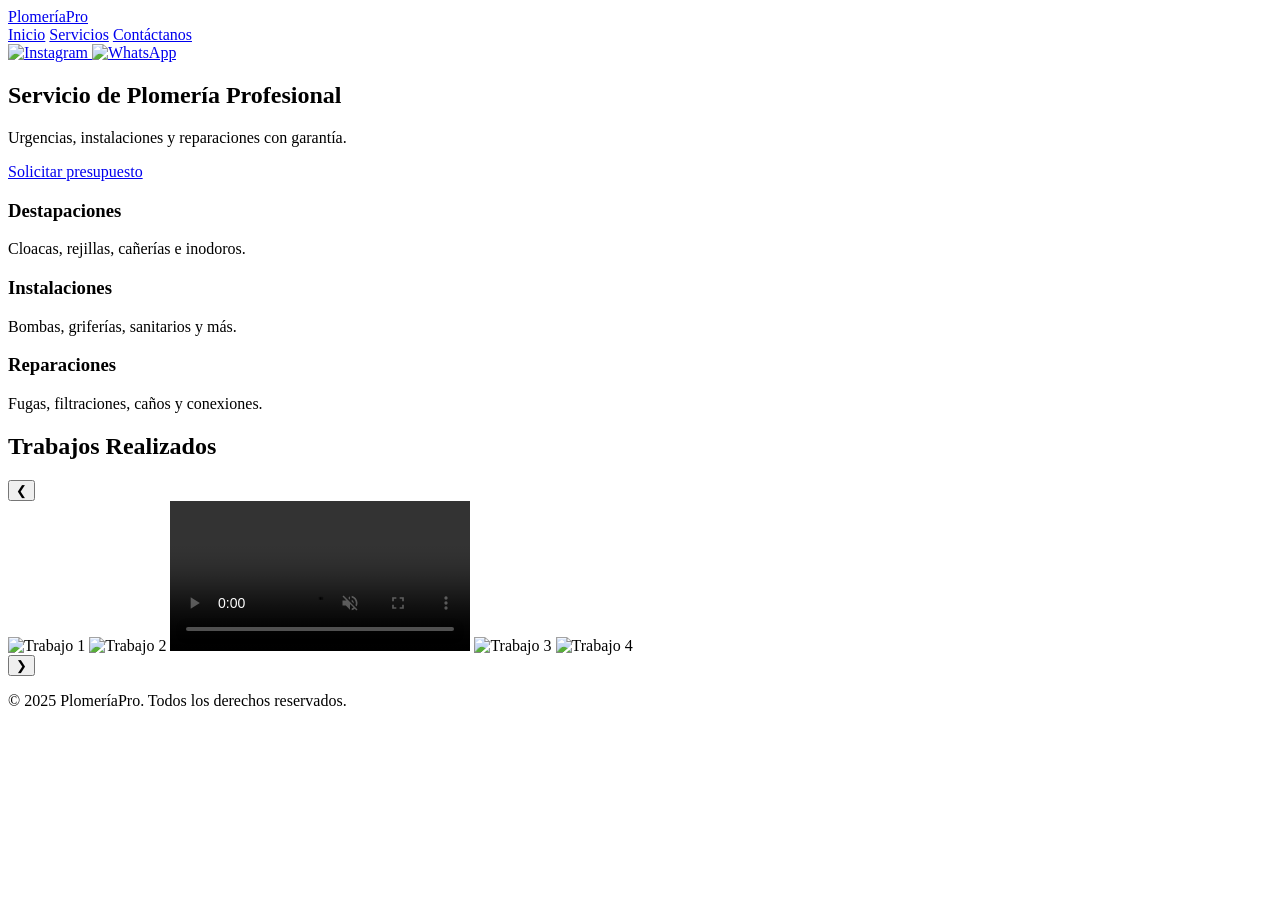
==== index.html @ 5c855147 "Update index.html" ====
<!DOCTYPE html>
<html lang="es">
<head>
  <meta charset="UTF-8" />
  <meta name="viewport" content="width=device-width, initial-scale=1" />
  <title>Plomería Profesional</title>
  <link rel="stylesheet" href="styles.css" />
</head>
<body>

  <!-- MENÚ SUPERIOR -->
  <header class="header">
    <div class="container nav-container">
      <a href="index.html" class="logo">PlomeríaPro</a>
      <nav class="nav">
        <a href="index.html" class="active">Inicio</a>
        <a href="servicios.html">Servicios</a>
        <a href="contacto.html">Contáctanos</a>
      </nav>
    </div>
  </header>

  <!-- BOTONES FLOTANTES con imágenes -->
  <a href="https://www.instagram.com/plomeria.dario/" target="_blank" class="float-left" title="Instagram">
    <img src="imagenes/instagram.png" alt="Instagram" class="icono-flotante" />
  </a>

  <a href="https://wa.me/5491128546505" target="_blank" class="float-right" title="WhatsApp">
    <img src="imagenes/whatsapp.png" alt="WhatsApp" class="icono-flotante" />
  </a>

  <!-- HERO -->
  <section class="hero">
    <div class="hero-overlay"></div>
    <div class="hero-content">
      <h1>Servicio de Plomería Profesional</h1>
      <p>Urgencias, instalaciones y reparaciones con garantía.</p>
      <a href="contacto.html" class="btn-primary">Solicitar presupuesto</a>
    </div>
  </section>

  <!-- SECCIÓN DESTACADOS -->
  <section class="features container">
    <div class="feature-card">
      <h3>Destapaciones</h3>
      <p>Cloacas, rejillas, cañerías e inodoros.</p>
    </div>
    <div class="feature-card">
      <h3>Instalaciones</h3>
      <p>Bombas, griferías, sanitarios y más.</p>
    </div>
    <div class="feature-card">
      <h3>Reparaciones</h3>
      <p>Fugas, filtraciones, caños y conexiones.</p>
    </div>
  </section>

  <!-- GALERÍA MANUAL -->
  <section class="gallery">
    <h2>Trabajos Realizados</h2>
    <div class="gallery-container">
      <button class="gallery-btn left">&#10094;</button>
      <div class="gallery-row">
        <img src="imagenes/Trabajo1.png" alt="Trabajo 1" />
        <img src="imagenes/trabajo2.jpg" alt="Trabajo 2" />
        <video src="imagenes/video1.mp4" controls muted></video>
        <img src="imagenes/trabajo3.jpg" alt="Trabajo 3" />
        <img src="imagenes/trabajo4.jpg" alt="Trabajo 4" />
      </div>
      <button class="gallery-btn right">&#10095;</button>
    </div>
  </section>

  <!-- PIE DE PÁGINA -->
  <footer class="footer">
    <p>&copy; 2025 PlomeríaPro. Todos los derechos reservados.</p>
  </footer>

  <!-- JS del Carrusel -->
  <script>
    const galleryRow = document.querySelector('.gallery-row');
    const leftBtn = document.querySelector('.gallery-btn.left');
    const rightBtn = document.querySelector('.gallery-btn.right');
    const scrollAmount = 300;

    leftBtn.addEventListener('click', () => {
      galleryRow.scrollBy({ left: -scrollAmount, behavior: 'smooth' });
    });

    rightBtn.addEventListener('click', () => {
      galleryRow.scrollBy({ left: scrollAmount, behavior: 'smooth' });
    });
  </script>

</body>
</html>
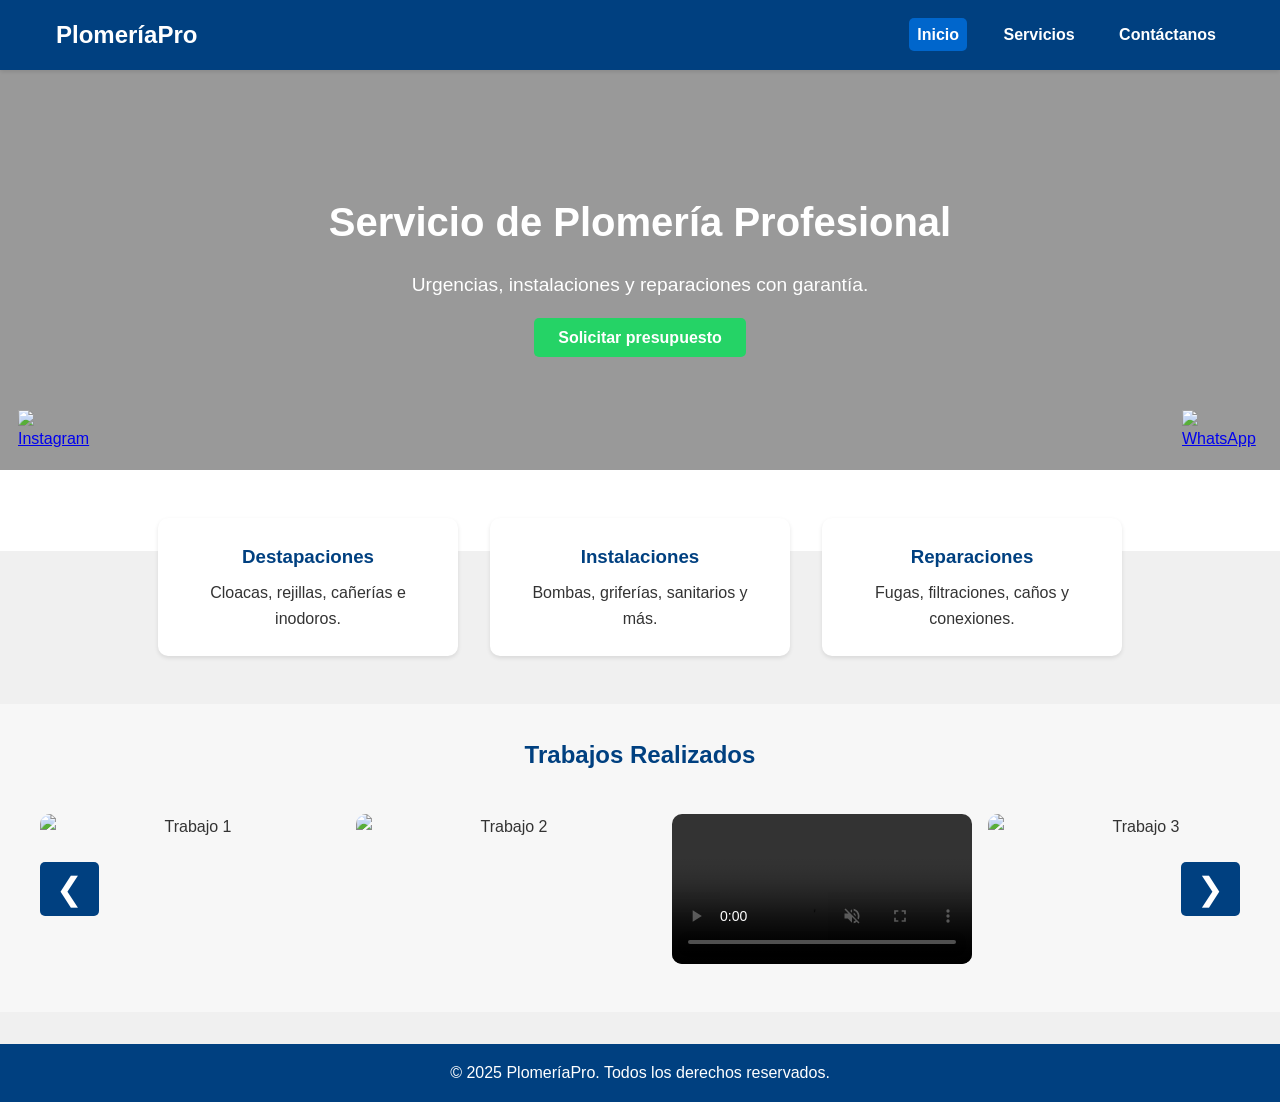
==== commit a1ebb5d6: "Update index.html" ====
--- a/index.html
+++ b/index.html
@@ -4,7 +4,7 @@
   <meta charset="UTF-8" />
   <meta name="viewport" content="width=device-width, initial-scale=1" />
   <title>Plomería Profesional</title>
-  <link rel="stylesheet" href="styles.css" />
+  <link rel="stylesheet" href="style.css" />
 </head>
 <body>
 
--- a/style.css
+++ b/style.css
@@ -0,0 +1,222 @@
+/* RESET GENERAL */
+* {
+  box-sizing: border-box;
+  margin: 0;
+  padding: 0;
+}
+
+body {
+  font-family: Arial, sans-serif;
+  background: linear-gradient(to bottom, #ffffff 50%, #f0f0f0 50%);
+  color: #333;
+  line-height: 1.6;
+}
+
+/* ENCABEZADO Y MENÚ */
+.header {
+  background-color: #004080;
+  padding: 1rem 0;
+  box-shadow: 0 2px 4px rgba(0,0,0,0.1);
+}
+
+.nav-container {
+  display: flex;
+  justify-content: space-between;
+  align-items: center;
+  max-width: 1200px;
+  margin: 0 auto;
+  padding: 0 1rem;
+}
+
+.logo {
+  color: #fff;
+  font-weight: bold;
+  font-size: 1.5rem;
+  text-decoration: none;
+}
+
+.nav a {
+  color: #fff;
+  text-decoration: none;
+  margin-left: 1.5rem;
+  font-weight: bold;
+  padding: 0.5rem;
+  border-radius: 5px;
+  transition: background-color 0.3s ease;
+}
+
+.nav a:hover,
+.nav a.active {
+  background-color: #0066cc;
+}
+
+/* HERO */
+.hero {
+  position: relative;
+  background: url('imagenes/tu-imagen-central.jpg') center/cover no-repeat;
+  height: 400px;
+  display: flex;
+  align-items: center;
+  justify-content: center;
+  text-align: center;
+  color: #fff;
+}
+
+.hero-overlay {
+  position: absolute;
+  top: 0;
+  left: 0;
+  height: 100%;
+  width: 100%;
+  background: rgba(0, 0, 0, 0.4);
+}
+
+.hero-content {
+  position: relative;
+  z-index: 1;
+}
+
+.hero h1 {
+  font-size: 2.5rem;
+  margin-bottom: 1rem;
+}
+
+.hero p {
+  font-size: 1.2rem;
+  margin-bottom: 1.5rem;
+}
+
+.btn-primary {
+  background-color: #25d366;
+  color: white;
+  padding: 0.7rem 1.5rem;
+  border: none;
+  text-decoration: none;
+  border-radius: 5px;
+  font-weight: bold;
+  transition: background 0.3s ease;
+}
+
+.btn-primary:hover {
+  background-color: #1eb858;
+}
+
+/* SECCIÓN DE SERVICIOS */
+.features {
+  display: flex;
+  gap: 2rem;
+  justify-content: center;
+  margin: 3rem auto;
+  max-width: 1200px;
+  flex-wrap: wrap;
+}
+
+.feature-card {
+  background: #fff;
+  padding: 1.5rem;
+  border-radius: 10px;
+  box-shadow: 0 2px 4px rgba(0,0,0,0.1);
+  width: 100%;
+  max-width: 300px;
+  text-align: center;
+}
+
+.feature-card h3 {
+  color: #004080;
+  margin-bottom: 0.5rem;
+}
+
+/* BOTONES FLOTANTES CON IMÁGENES */
+.float-left,
+.float-right {
+  position: fixed;
+  top: 50%;
+  transform: translateY(-50%);
+  z-index: 1000;
+  cursor: pointer;
+  padding: 8px; /* área clickeable más amplia */
+}
+
+.float-left {
+  left: 10px;
+}
+
+.float-right {
+  right: 10px;
+}
+
+.icono-flotante {
+  width: 80px;  /* tamaño aumentado */
+  height: 80px; /* tamaño aumentado */
+  display: block;
+}
+
+/* GALERÍA */
+.gallery {
+  background: #f7f7f7;
+  padding: 2rem 1rem;
+  text-align: center;
+}
+
+.gallery h2 {
+  margin-bottom: 1.5rem;
+  color: #004080;
+}
+
+.gallery-container {
+  position: relative;
+  max-width: 1200px;
+  margin: auto;
+  overflow: hidden;
+}
+
+.gallery-row {
+  display: flex;
+  gap: 1rem;
+  overflow-x: auto;
+  scroll-behavior: smooth;
+  padding: 1rem 0;
+}
+
+.gallery-row img,
+.gallery-row video {
+  width: 300px;
+  height: auto;
+  border-radius: 10px;
+  flex-shrink: 0;
+}
+
+.gallery-btn {
+  position: absolute;
+  top: 50%;
+  transform: translateY(-50%);
+  font-size: 2rem;
+  background: #004080;
+  color: white;
+  border: none;
+  padding: 0.5rem 1rem;
+  cursor: pointer;
+  z-index: 10;
+  border-radius: 5px;
+}
+
+.gallery-btn.left {
+  left: 0;
+}
+
+.gallery-btn.right {
+  right: 0;
+}
+
+.gallery-btn:hover {
+  background: #0066cc;
+}
+
+/* PIE DE PÁGINA */
+.footer {
+  background-color: #004080;
+  color: white;
+  text-align: center;
+  padding: 1rem;
+  margin-top: 2rem;
+}
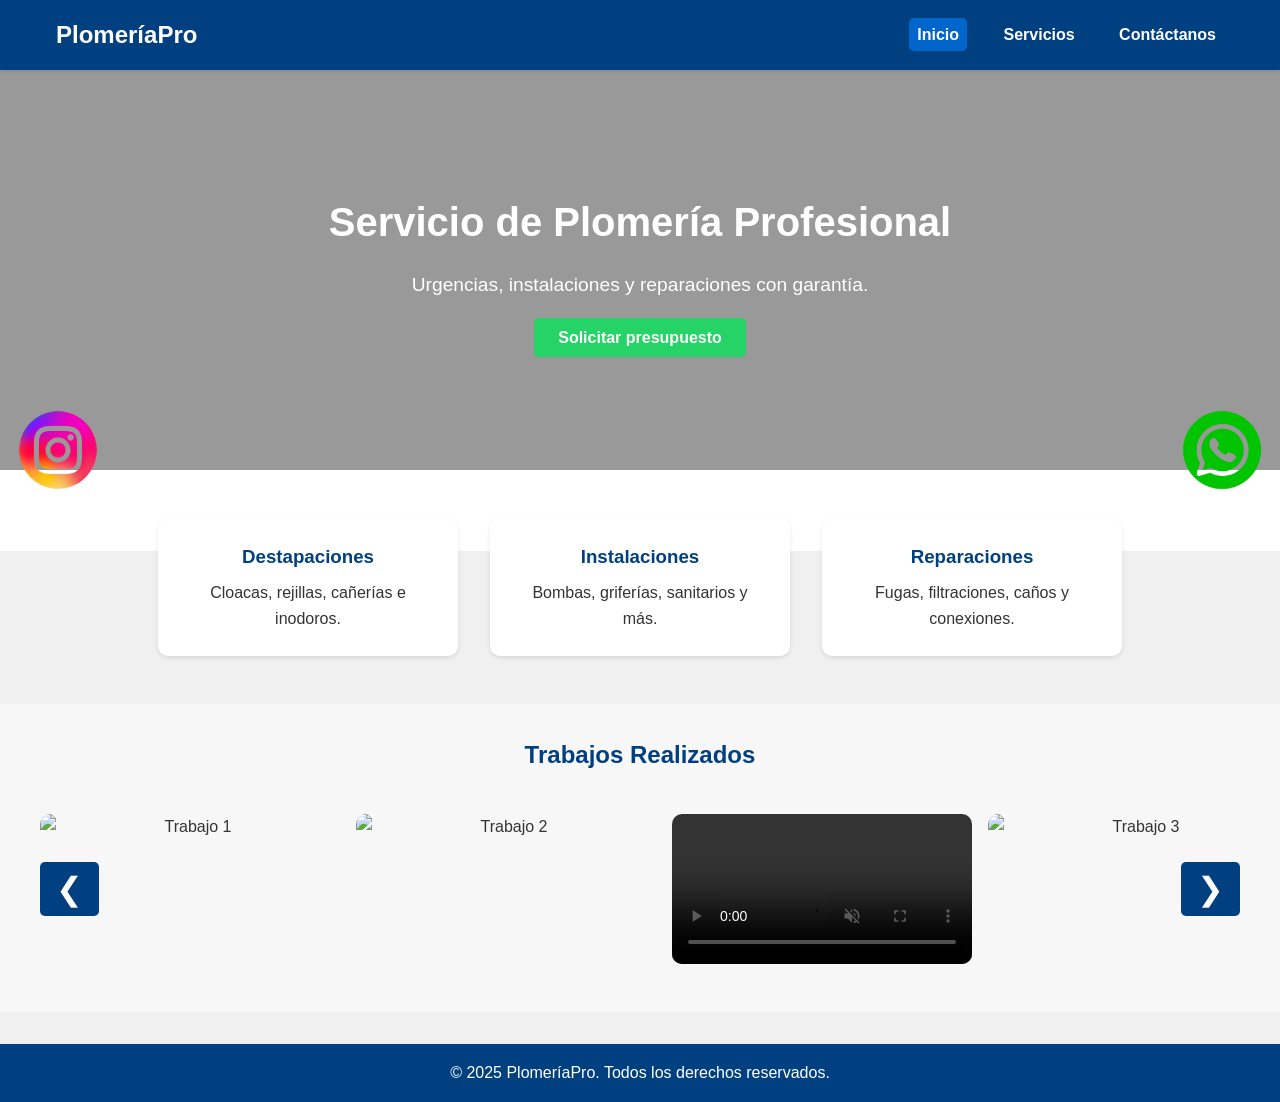
==== commit c2b5ade7: "Update index.html" ====
--- a/index.html
+++ b/index.html
@@ -22,11 +22,11 @@
 
   <!-- BOTONES FLOTANTES con imágenes -->
   <a href="https://www.instagram.com/plomeria.dario/" target="_blank" class="float-left" title="Instagram">
-    <img src="imagenes/instagram.png" alt="Instagram" class="icono-flotante" />
+    <img src="Instagram.png" alt="Instagram" class="icono-flotante" />
   </a>
 
   <a href="https://wa.me/5491128546505" target="_blank" class="float-right" title="WhatsApp">
-    <img src="imagenes/whatsapp.png" alt="WhatsApp" class="icono-flotante" />
+    <img src="Whatsapp.png" alt="WhatsApp" class="icono-flotante" />
   </a>
 
   <!-- HERO -->
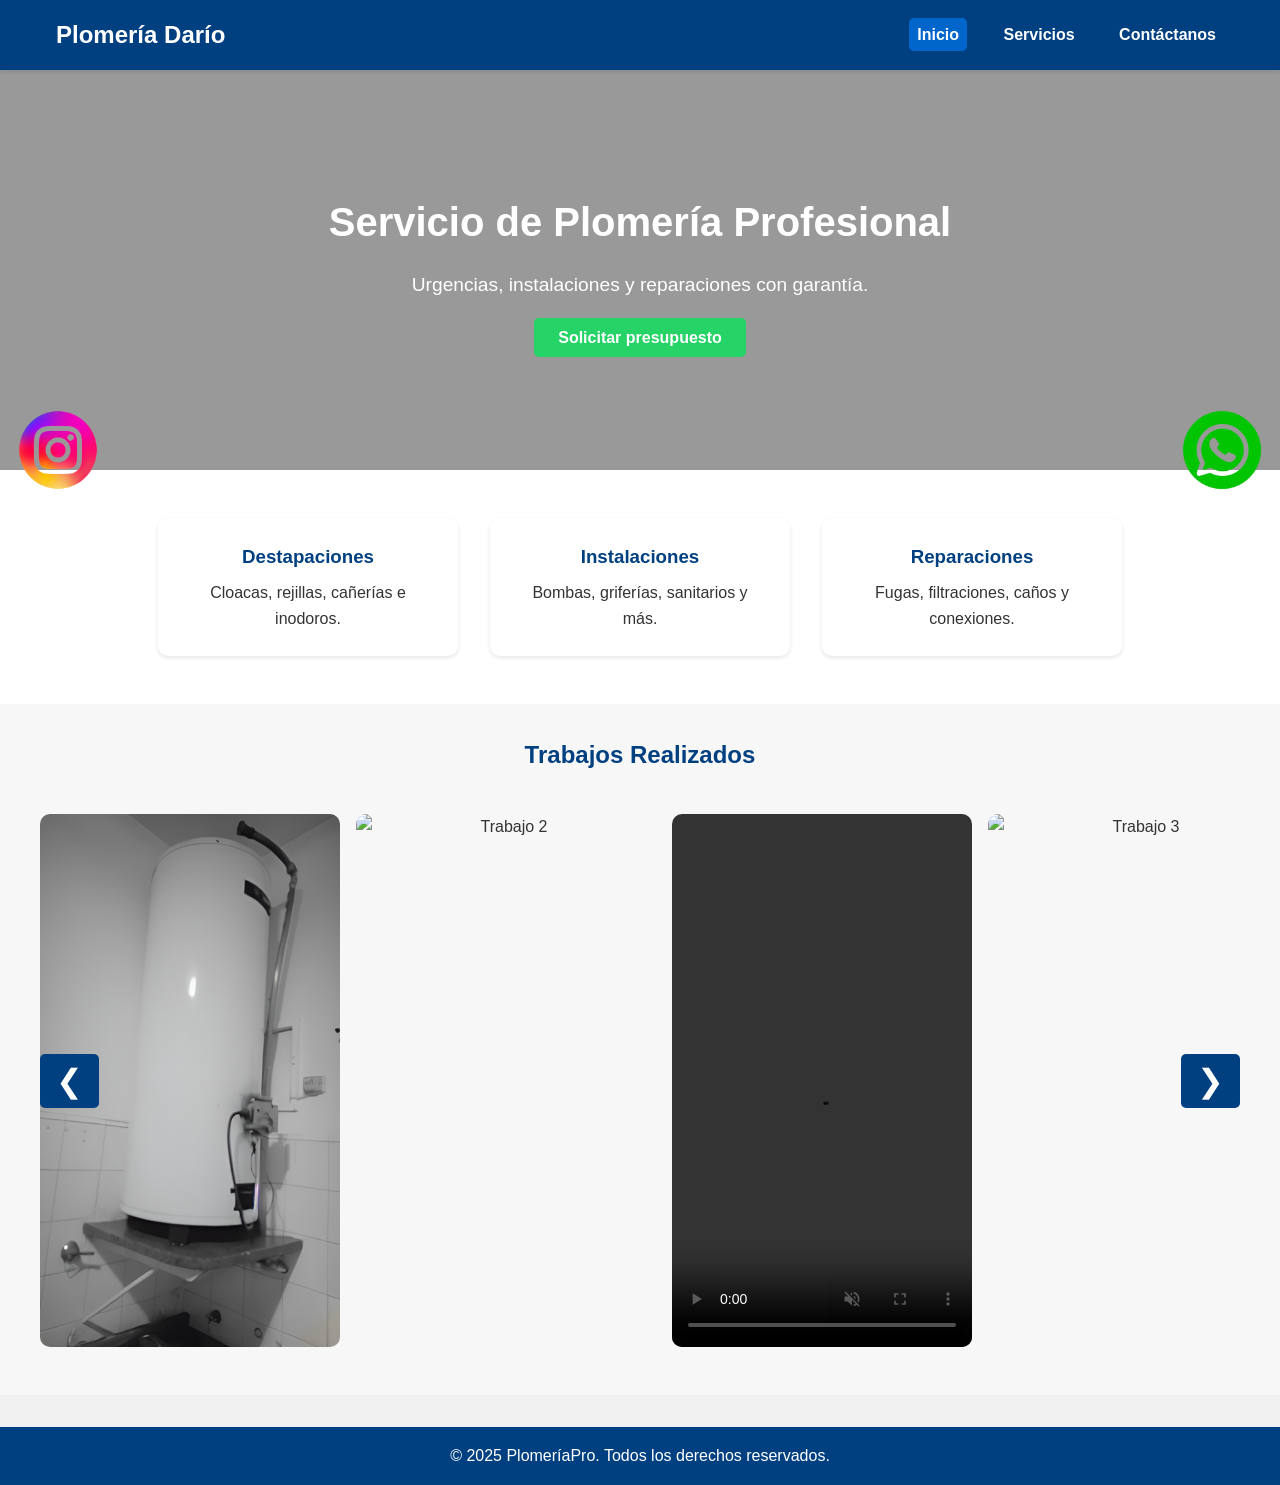
==== commit 01d1a318: "Update index.html" ====
--- a/index.html
+++ b/index.html
@@ -11,7 +11,7 @@
   <!-- MENÚ SUPERIOR -->
   <header class="header">
     <div class="container nav-container">
-      <a href="index.html" class="logo">PlomeríaPro</a>
+      <a href="index.html" class="logo">Plomería Darío</a>
       <nav class="nav">
         <a href="index.html" class="active">Inicio</a>
         <a href="servicios.html">Servicios</a>
@@ -61,11 +61,11 @@
     <div class="gallery-container">
       <button class="gallery-btn left">&#10094;</button>
       <div class="gallery-row">
-        <img src="imagenes/Trabajo1.png" alt="Trabajo 1" />
-        <img src="imagenes/trabajo2.jpg" alt="Trabajo 2" />
-        <video src="imagenes/video1.mp4" controls muted></video>
-        <img src="imagenes/trabajo3.jpg" alt="Trabajo 3" />
-        <img src="imagenes/trabajo4.jpg" alt="Trabajo 4" />
+        <img src="Trabajo1.png" alt="Trabajo 1" />
+        <img src="trabajo2.jpg" alt="Trabajo 2" />
+        <video src="video1.mp4" controls muted></video>
+        <img src="trabajo3.jpg" alt="Trabajo 3" />
+        <img src="trabajo4.jpg" alt="Trabajo 4" />
       </div>
       <button class="gallery-btn right">&#10095;</button>
     </div>
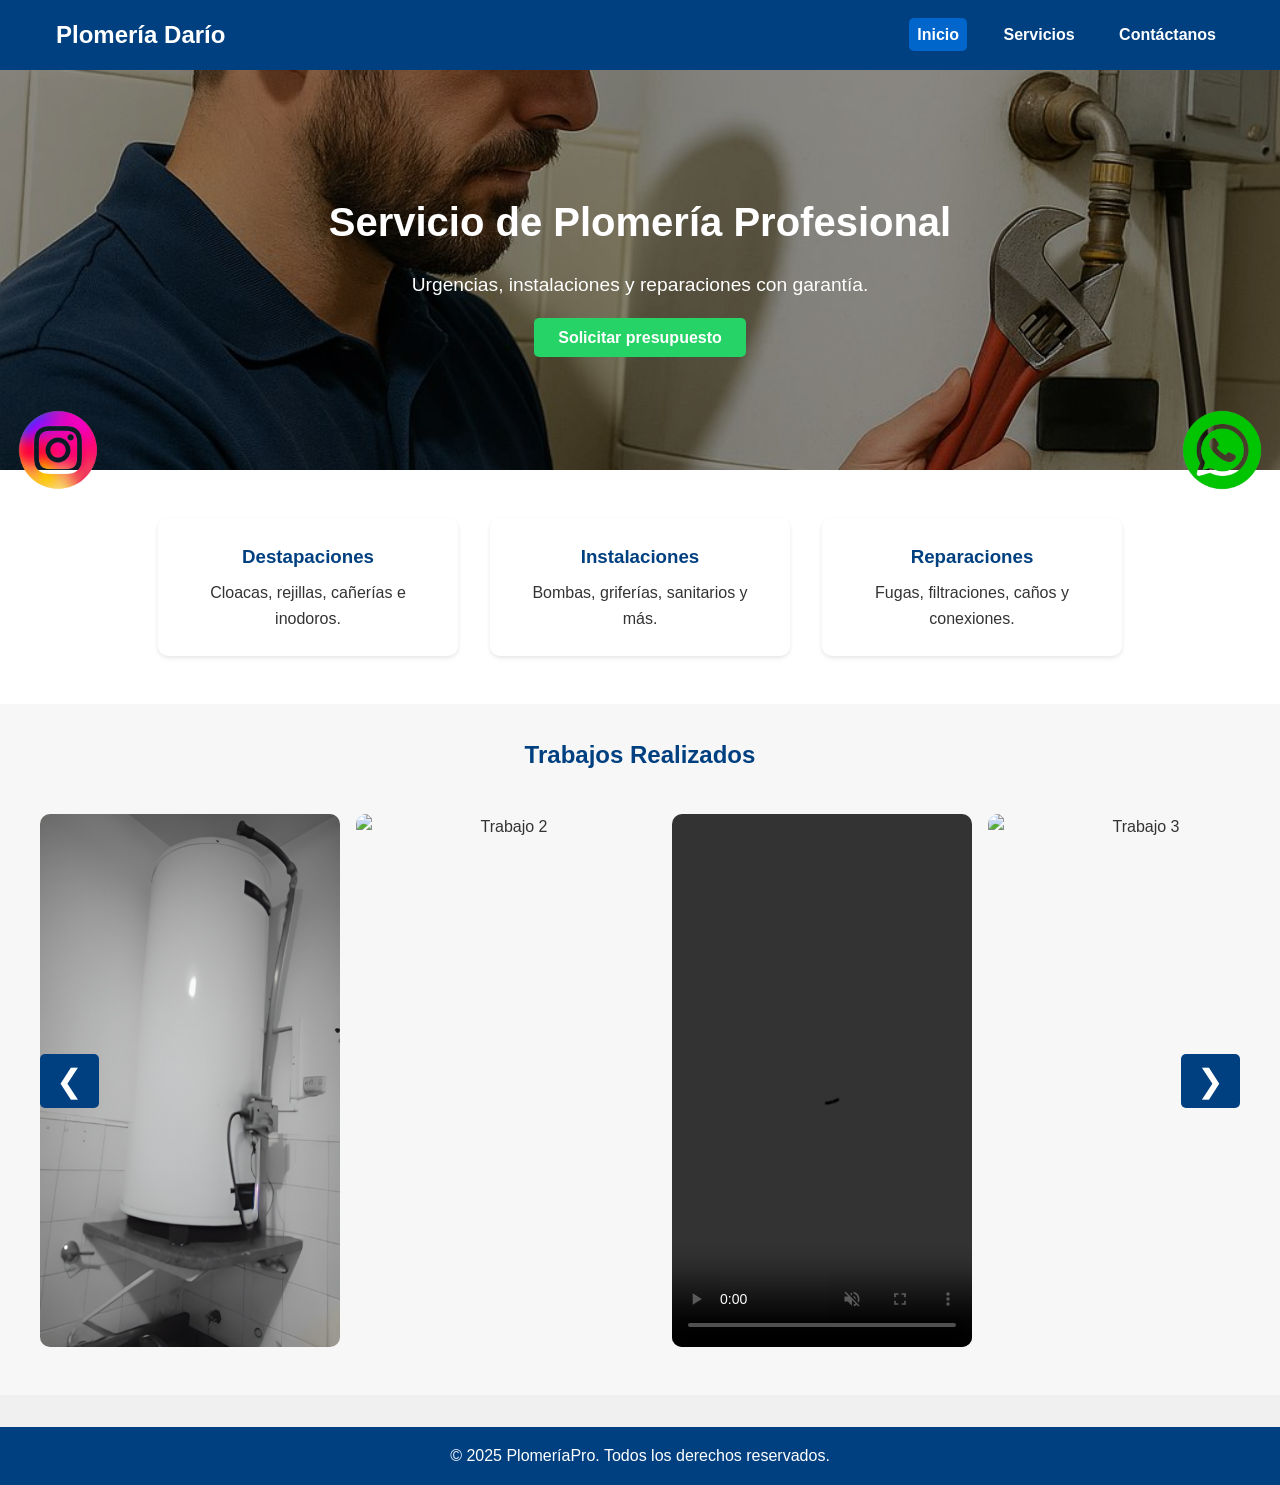
==== commit f84d4f73: "Update index.html" ====
--- a/index.html
+++ b/index.html
@@ -15,7 +15,7 @@
       <nav class="nav">
         <a href="index.html" class="active">Inicio</a>
         <a href="servicios.html">Servicios</a>
-        <a href="contacto.html">Contáctanos</a>
+        <a href="contáctenos.html">Contáctanos</a>
       </nav>
     </div>
   </header>
--- a/style.css
+++ b/style.css
@@ -53,7 +53,7 @@
 /* HERO */
 .hero {
   position: relative;
-  background: url('imagenes/tu-imagen-central.jpg') center/cover no-repeat;
+  background: url('fondo.jpg') center/cover no-repeat;
   height: 400px;
   display: flex;
   align-items: center;
@@ -219,4 +219,4 @@
   text-align: center;
   padding: 1rem;
   margin-top: 2rem;
-}+}
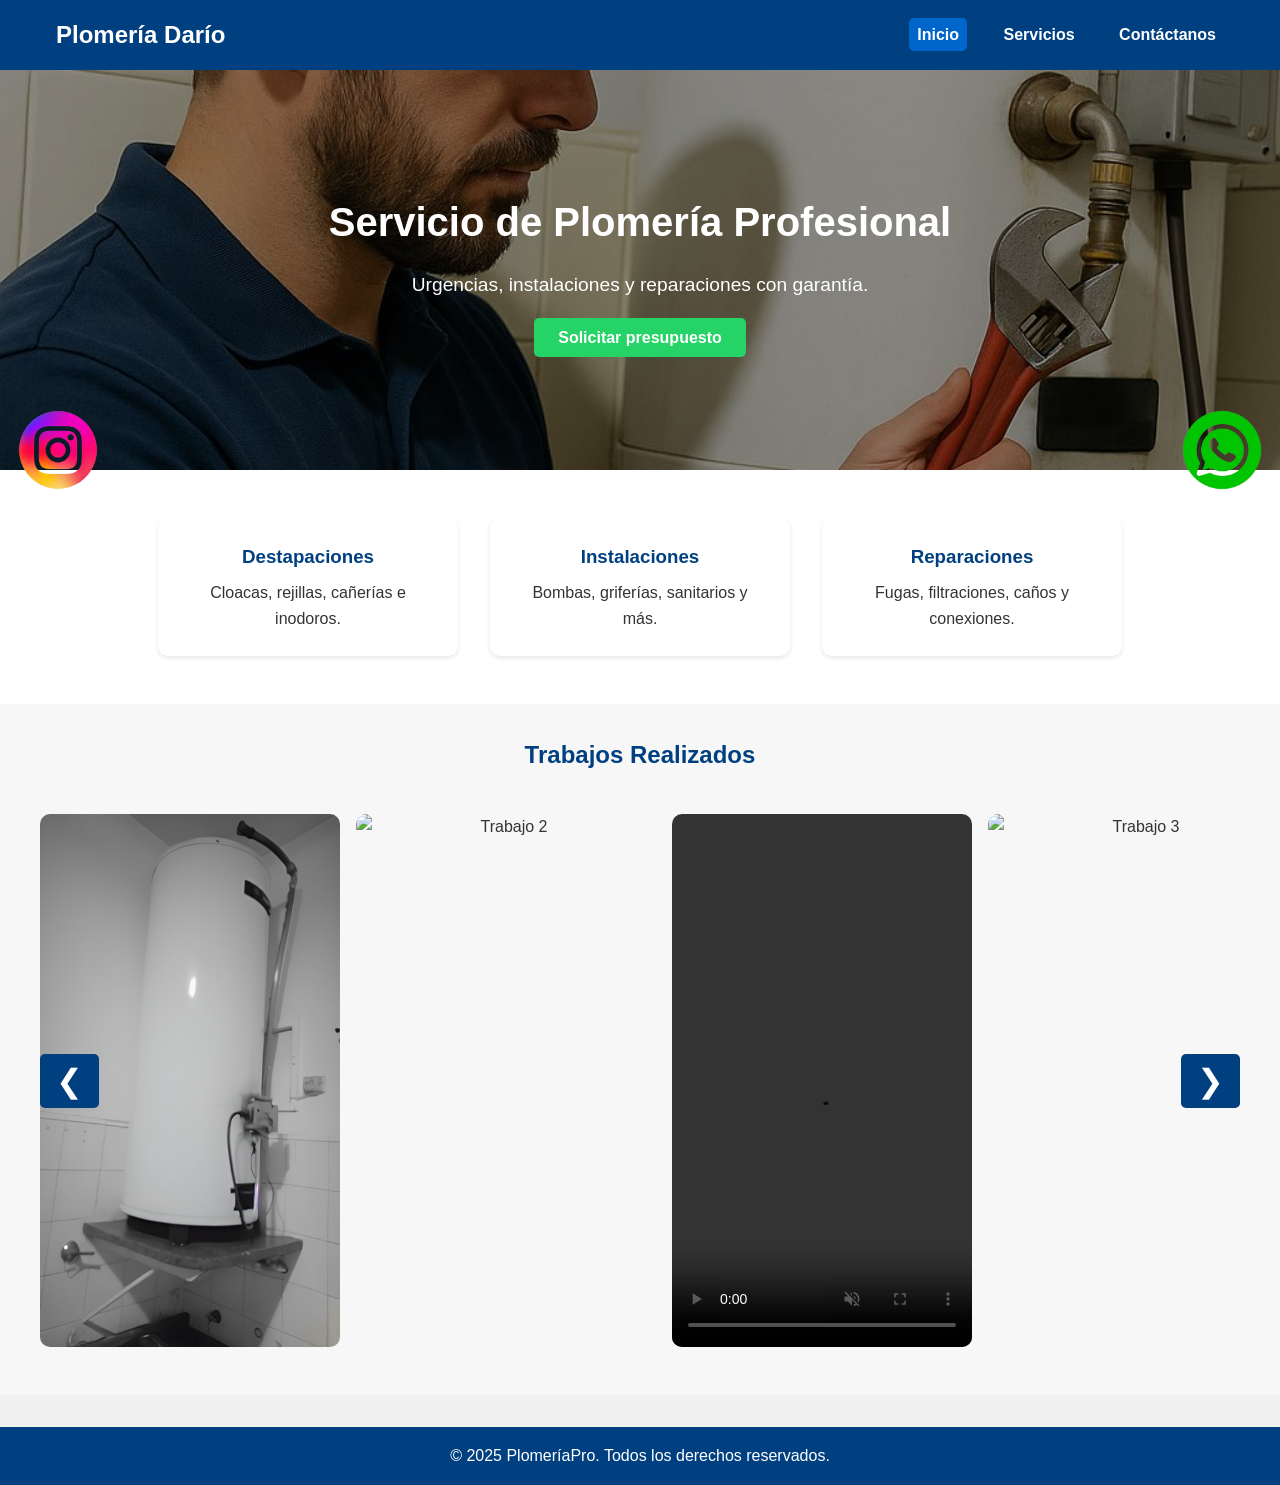
==== commit 6409296b: "Update index.html" ====
--- a/index.html
+++ b/index.html
@@ -5,6 +5,7 @@
   <meta name="viewport" content="width=device-width, initial-scale=1" />
   <title>Plomería Profesional</title>
   <link rel="stylesheet" href="style.css" />
+  <meta name="viewport" content="width=device-width, initial-scale=1">
 </head>
 <body>
 
--- a/style.css
+++ b/style.css
@@ -220,3 +220,71 @@
   padding: 1rem;
   margin-top: 2rem;
 }
+@media (max-width: 768px) {
+  .nav-container {
+    flex-direction: column;
+    align-items: flex-start;
+    gap: 0.5rem;
+  }
+
+  .nav {
+    width: 100%;
+    flex-direction: column;
+  }
+
+  .nav a {
+    margin: 0.5rem 0;
+    padding: 0.5rem 1rem;
+    width: 100%;
+  }
+
+  .hero {
+    padding: 2rem 1rem;
+    height: auto;
+  }
+
+  .hero h1 {
+    font-size: 1.8rem;
+  }
+
+  .hero p {
+    font-size: 1rem;
+  }
+
+  .btn-primary {
+    display: block;
+    width: 100%;
+    text-align: center;
+    margin-top: 1rem;
+  }
+
+  .features {
+    flex-direction: column;
+    padding: 1rem;
+  }
+
+  .feature-card {
+    width: 100%;
+    max-width: 100%;
+  }
+
+  .gallery-row img,
+  .gallery-row video {
+    width: 90%;
+    margin: 0 auto;
+  }
+
+  .icono-flotante {
+    width: 50px;
+    height: 50px;
+  }
+
+  .float-left,
+  .float-right {
+    top: auto;
+    bottom: 10px;
+  }
+
+  .float-left { left: 10px; }
+  .float-right { right: 10px; }
+}
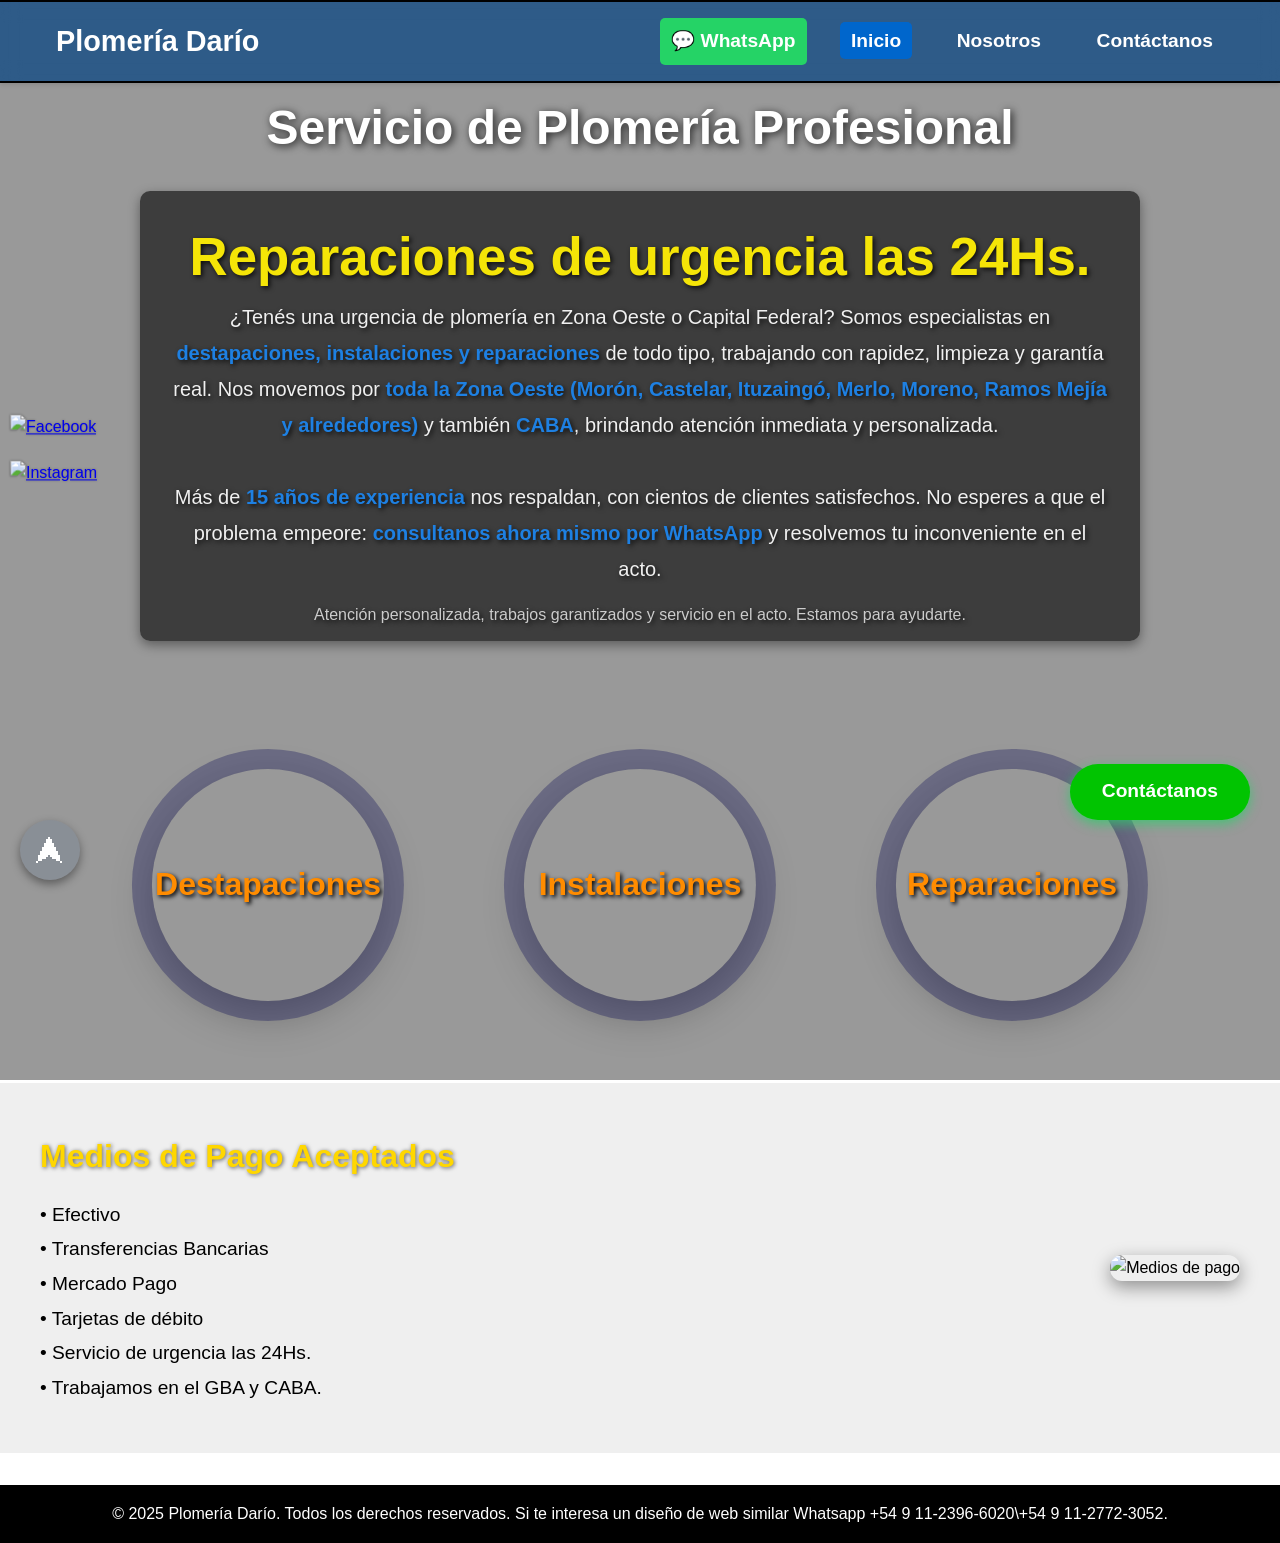
==== commit a380042d: "Add files via upload" ====
--- a/index.html
+++ b/index.html
@@ -5,93 +5,219 @@
   <meta name="viewport" content="width=device-width, initial-scale=1" />
   <title>Plomería Profesional</title>
   <link rel="stylesheet" href="style.css" />
-  <meta name="viewport" content="width=device-width, initial-scale=1">
 </head>
+
 <body>
 
   <!-- MENÚ SUPERIOR -->
   <header class="header">
-    <div class="container nav-container">
+    <div class="nav-container">
       <a href="index.html" class="logo">Plomería Darío</a>
       <nav class="nav">
+        <a id="boton-llamar" href="#" class="btn-llamar-nav">📞 Contacto</a>
         <a href="index.html" class="active">Inicio</a>
-        <a href="servicios.html">Servicios</a>
+        <a href="servicios.html">Nosotros</a>
         <a href="contáctenos.html">Contáctanos</a>
       </nav>
     </div>
   </header>
 
-  <!-- BOTONES FLOTANTES con imágenes -->
-  <a href="https://www.instagram.com/plomeria.dario/" target="_blank" class="float-left" title="Instagram">
-    <img src="Instagram.png" alt="Instagram" class="icono-flotante" />
+  <!-- SECCIÓN HERO CON FONDO Y TEXTO -->
+ <section class="hero">
+  <div class="hero-overlay"></div>
+
+  <div class="hero-content">
+    <h1>Servicio de Plomería Profesional</h1>
+
+    <div class="hero-info-box">
+  <h2 class="info-titulo">Reparaciones de urgencia las 24Hs.</h2>
+  <p class="info-texto-principal">
+  ¿Tenés una urgencia de plomería en Zona Oeste o Capital Federal? Somos especialistas en <strong>destapaciones, instalaciones y reparaciones</strong> de todo tipo, trabajando con rapidez, limpieza y garantía real. Nos movemos por <strong>toda la Zona Oeste (Morón, Castelar, Ituzaingó, Merlo, Moreno, Ramos Mejía y alrededores)</strong> y también <strong>CABA</strong>, brindando atención inmediata y personalizada.<br><br>
+  Más de <strong>15 años de experiencia</strong> nos respaldan, con cientos de clientes satisfechos. No esperes a que el problema empeore: <strong>consultanos ahora mismo por WhatsApp</strong> y resolvemos tu inconveniente en el acto.
+</p>
+  <p class="info-texto-secundario">Atención personalizada, trabajos garantizados y servicio en el acto. Estamos para ayudarte.</p>
+
+  <!-- CÍRCULOS DE SERVICIOS -->
+  <section class="features-circulares">
+    <div class="servicio-circular" style="background-image: url('imagenes/destapaciones.png');" data-target="destapaciones">
+      <div class="overlay-text-circular">Destapaciones</div>
+    </div>
+    <div class="servicio-circular" style="background-image: url('imagenes/instalaciones.png');" data-target="instalaciones">
+      <div class="overlay-text-circular">Instalaciones</div>
+    </div>
+    <div class="servicio-circular" style="background-image: url('imagenes/reparaciones.png');" data-target="reparaciones">
+      <div class="overlay-text-circular">Reparaciones</div>
+
+</div>
+  </div>
+</section>
+  
+
+  <div style="height: 1000px;"></div>
+
+  <section class="tarjeta-medios-wrapper">
+  <div class="tarjeta-medios-contenedor">
+    <div class="medios-texto">
+      <h3>Medios de Pago Aceptados</h3>
+      <ul>
+        <li>• Efectivo</li>
+        <li>• Transferencias Bancarias</li>
+        <li>• Mercado Pago</li>
+        <li>• Tarjetas de débito</li>
+        <li>• Servicio de urgencia las 24Hs.</li>
+        <li>• Trabajamos en el GBA y CABA.</li>
+      </ul>
+    </div>
+    <div class="medios-imagen">
+      <img src="imagenes/medios-pago.png" alt="Medios de pago" />
+    </div>
+  </div>
+</section>
+
+  <!-- SECCIONES EXPANDIBLES -->
+  <section id="destapaciones" class="expandable-content hidden">
+    <div class="descripcion-arriba">
+      <h3>Destapaciones</h3>
+      <p>Ofrecemos destapaciones rápidas y efectivas para cloacas, rejillas, cañerías e inodoros. Con herramientas modernas y sin romper.</p>
+    </div>
+    <div class="gallery-grid">
+      <img src="imagenes/" alt="Destapación 1" />
+      <img src="imagenes/destapacion2.jpg" alt="Destapación 2" />
+      <img src="imagenes/destapacion3.jpg" alt="Destapación 3" />
+      <img src="imagenes/destapacion4.jpg" alt="Destapación 4" />
+      <img src="imagenes/destapacion5.jpg" alt="Destapación 5" />
+      <img src="imagenes/destapacion6.jpg" alt="Destapación 6" />
+    </div>
+    <div class="descripcion-abajo">
+      <h4>¿Querés un servicio rápido y seguro?</h4>
+      <p>Contactanos y solucioná tu problema de plomería ahora mismo con Plomería Darío.</p>
+      <a href="https://wa.me/5491128546505" target="_blank" class="btn-llamar">Contactanos</a>
+    </div>
+  </section>
+
+  <section id="instalaciones" class="expandable-content hidden">
+    <div class="descripcion-arriba">
+      <h3>Instalaciones</h3>
+      <p>Realizamos instalaciones de sanitarios, bombas, griferías, termotanques y todo tipo de cañerías.</p>
+    </div>
+    <div class="gallery-grid">
+      <img src="imagenes/instalacion1.jpg" alt="Instalación 1" />
+      <img src="imagenes/instalacion2.jpg" alt="Instalación 2" />
+      <img src="imagenes/instalacion3.jpg" alt="Instalación 3" />
+      <img src="imagenes/instalacion4.jpg" alt="Instalación 4" />
+      <img src="imagenes/instalacion5.jpg" alt="Instalación 5" />
+      <img src="imagenes/instalacion6.jpg" alt="Instalación 6" />
+    </div>
+    <div class="descripcion-abajo">
+      <h4>¿Querés una instalación garantizada?</h4>
+      <p>Contactanos y te asesoramos para que tu instalación quede perfecta.</p>
+      <a href="https://wa.me/5491128546505" target="_blank" class="btn-llamar">Contactanos</a>
+    </div>
+  </section>
+
+  <section id="reparaciones" class="expandable-content hidden">
+    <div class="descripcion-arriba">
+      <h3>Reparaciones</h3>
+      <p>Solucionamos filtraciones, fugas de agua y roturas en tuberías, conexiones y sistemas de plomería.</p>
+    </div>
+    <div class="gallery-grid">
+      <img src="imagenes/Reparacion1.jpeg" alt="Reparación 1" />
+      <img src="imagenes/Reparacion 2.jpeg" alt="Reparación 2" />
+      <img src="imagenes/Reparacion 3.jpeg" alt="Reparación 3" />
+      <img src="imagenes/reparacion 4.png" alt="Reparación 4" />
+      <img src="imagenes/reparacion 5.jpg" alt="Reparación 5" />
+      <img src="imagenes/reparacion6.jpg" alt="Reparación 6" />
+    </div>
+    <div class="descripcion-abajo">
+      <h4>¿Necesitás una reparación confiable?</h4>
+      <p>Contactanos y arreglamos tu problema de manera rápida y segura.</p>
+      <a href="https://wa.me/5491128546505" target="_blank" class="btn-llamar">Contactanos</a>
+    </div>
+  </section>
+
+  <!-- BOTONES FLOTANTES FACEBOOK E INSTAGRAM -->
+  <div class="float-left-group">
+    <a href="https://www.facebook.com/plomeria.dario" target="_blank" title="Facebook">
+      <img src="imagenes/facebook.png" alt="Facebook" class="icono-flotante" />
+    </a>
+    <a href="https://www.instagram.com/plomeria.dario/" target="_blank" title="Instagram">
+      <img src="imagenes/instagram.png" alt="Instagram" class="icono-flotante" />
+    </a>
+  </div>
+
+  <!-- BOTÓN WHATSAPP -->
+  <a href="https://wa.me/5491128546505" target="_blank" class="float-right-wpp" title="WhatsApp Contacto">
+    <img src="imagenes/whatsapp.png" alt="WhatsApp" class="wpp-logo" />
+    Contáctanos
   </a>
-
-  <a href="https://wa.me/5491128546505" target="_blank" class="float-right" title="WhatsApp">
-    <img src="Whatsapp.png" alt="WhatsApp" class="icono-flotante" />
-  </a>
-
-  <!-- HERO -->
-  <section class="hero">
-    <div class="hero-overlay"></div>
-    <div class="hero-content">
-      <h1>Servicio de Plomería Profesional</h1>
-      <p>Urgencias, instalaciones y reparaciones con garantía.</p>
-      <a href="contacto.html" class="btn-primary">Solicitar presupuesto</a>
-    </div>
-  </section>
-
-  <!-- SECCIÓN DESTACADOS -->
-  <section class="features container">
-    <div class="feature-card">
-      <h3>Destapaciones</h3>
-      <p>Cloacas, rejillas, cañerías e inodoros.</p>
-    </div>
-    <div class="feature-card">
-      <h3>Instalaciones</h3>
-      <p>Bombas, griferías, sanitarios y más.</p>
-    </div>
-    <div class="feature-card">
-      <h3>Reparaciones</h3>
-      <p>Fugas, filtraciones, caños y conexiones.</p>
-    </div>
-  </section>
-
-  <!-- GALERÍA MANUAL -->
-  <section class="gallery">
-    <h2>Trabajos Realizados</h2>
-    <div class="gallery-container">
-      <button class="gallery-btn left">&#10094;</button>
-      <div class="gallery-row">
-        <img src="Trabajo1.png" alt="Trabajo 1" />
-        <img src="trabajo2.jpg" alt="Trabajo 2" />
-        <video src="video1.mp4" controls muted></video>
-        <img src="trabajo3.jpg" alt="Trabajo 3" />
-        <img src="trabajo4.jpg" alt="Trabajo 4" />
-      </div>
-      <button class="gallery-btn right">&#10095;</button>
-    </div>
-  </section>
 
   <!-- PIE DE PÁGINA -->
   <footer class="footer">
-    <p>&copy; 2025 PlomeríaPro. Todos los derechos reservados.</p>
+    <p>&copy; 2025 Plomería Darío. Todos los derechos reservados. Si te interesa un diseño de web similar Whatsapp +54 9 11-2396-6020\+54 9 11-2772-3052.</p>
   </footer>
 
-  <!-- JS del Carrusel -->
+  <!-- SCRIPT -->
   <script>
-    const galleryRow = document.querySelector('.gallery-row');
-    const leftBtn = document.querySelector('.gallery-btn.left');
-    const rightBtn = document.querySelector('.gallery-btn.right');
-    const scrollAmount = 300;
-
-    leftBtn.addEventListener('click', () => {
-      galleryRow.scrollBy({ left: -scrollAmount, behavior: 'smooth' });
-    });
-
-    rightBtn.addEventListener('click', () => {
-      galleryRow.scrollBy({ left: scrollAmount, behavior: 'smooth' });
+    // Scroll suave y toggle secciones
+    document.querySelectorAll('.servicio-circular').forEach(circulo => {
+      circulo.addEventListener('click', () => {
+        const targetId = circulo.dataset.target;
+        document.querySelectorAll('.expandable-content').forEach(sec => {
+          sec.classList.add('hidden');
+        });
+        const targetSection = document.getElementById(targetId);
+        targetSection.classList.remove('hidden');
+        // Scroll suave al contenido expandido
+        window.scrollTo({
+          top: targetSection.offsetTop - 80,
+          behavior: 'smooth'
+        });
+      });
     });
   </script>
 
+  <a href="#" class="scroll-to-top" title="Volver arriba">⮝</a>
+
+  <script>
+  // Al hacer click en la flecha ⮝
+  document.querySelector('.scroll-to-top').addEventListener('click', function(e) {
+    e.preventDefault();
+
+    // Oculta todas las secciones desplegables
+    document.querySelectorAll('.expandable-content').forEach(sec => {
+      sec.classList.add('hidden');
+    });
+
+    // Hace scroll suave al tope
+    window.scrollTo({
+      top: 0,
+      behavior: 'smooth'
+    });
+  });
+
+</script>
+
+<script>
+  document.addEventListener("DOMContentLoaded", function() {
+    const boton = document.getElementById('boton-llamar');
+    const numero = '5491128546505'; // Cambia por tu número real sin espacios ni signos
+
+    // Detecta si es dispositivo móvil (Android, iPhone, iPad, iPod, etc)
+    const esDispositivoMovil = /Android|webOS|iPhone|iPad|iPod|BlackBerry|IEMobile|Opera Mini/i.test(navigator.userAgent);
+
+    if (esDispositivoMovil) {
+      // En móvil abrir llamada
+      boton.href = 'tel:+' + numero;
+      boton.textContent = '📞 Llamar';
+    } else {
+      // En otros dispositivos abrir WhatsApp Web
+      boton.href = 'https://wa.me/' + numero;
+      boton.target = '_blank';
+      boton.rel = 'noopener noreferrer';
+      boton.textContent = '💬 WhatsApp';
+    }
+  });
+</script>
+
 </body>
-</html>
+</html>
--- a/style.css
+++ b/style.css
@@ -5,18 +5,30 @@
   padding: 0;
 }
 
+html, body {
+  height: 100%;
+}
+
 body {
-  font-family: Arial, sans-serif;
-  background: linear-gradient(to bottom, #ffffff 50%, #f0f0f0 50%);
-  color: #333;
+  font-family: 'Poppins', 'Segoe UI', Arial, sans-serif;
+  background: linear-gradient(to bottom, rgb(19, 8, 83));
+  color: rgb(19, 8, 83);
   line-height: 1.6;
+  position: relative;
 }
 
 /* ENCABEZADO Y MENÚ */
 .header {
-  background-color: #004080;
+  background-color: rgba(0, 64, 128, 0.7);
   padding: 1rem 0;
   box-shadow: 0 2px 4px rgba(0,0,0,0.1);
+  position: sticky;
+  top: 0;
+  z-index: 9999;
+  backdrop-filter: saturate(180%) blur(10px);
+
+  border-bottom: 2px solid black;
+  border-top: 2px solid black;
 }
 
 .nav-container {
@@ -31,18 +43,21 @@
 .logo {
   color: #fff;
   font-weight: bold;
-  font-size: 1.5rem;
+  font-size: 1.8rem;
   text-decoration: none;
+  font-family: 'Segoe UI', Tahoma, Geneva, Verdana, sans-serif;
 }
 
 .nav a {
   color: #fff;
   text-decoration: none;
-  margin-left: 1.5rem;
+  margin-left: 1.8rem;
   font-weight: bold;
-  padding: 0.5rem;
+  padding: 0.5rem 0.7rem;
   border-radius: 5px;
   transition: background-color 0.3s ease;
+  font-size: 1.2rem;
+  font-family: 'Segoe UI', Tahoma, Geneva, Verdana, sans-serif;
 }
 
 .nav a:hover,
@@ -50,117 +65,284 @@
   background-color: #0066cc;
 }
 
-/* HERO */
+/* SECCIÓN HERO */
 .hero {
-  position: relative;
-  background: url('fondo.jpg') center/cover no-repeat;
-  height: 400px;
-  display: flex;
-  align-items: center;
-  justify-content: center;
-  text-align: center;
-  color: #fff;
-}
-
-.hero-overlay {
   position: absolute;
   top: 0;
   left: 0;
-  height: 100%;
   width: 100%;
+  height: 1080px;
+  background: url('imagenes/fondo.jpg') center top/cover no-repeat;
+  display: flex;
+  align-items: flex-start;
+  justify-content: center;
+  text-align: center;
+  color: #fff;
+  z-index: 1;
+  padding-top: 90px;
+}
+
+.hero-overlay {
+  position: absolute;
+  top: 0; left: 0;
+  width: 100%; height: 100%;
   background: rgba(0, 0, 0, 0.4);
+  z-index: 1;
 }
 
 .hero-content {
   position: relative;
+  z-index: 2;
+}
+
+.hero-content h1 {
+  font-size: 3rem;
+  font-weight: 1920;
+  font-family: 'Segoe UI', Tahoma, Geneva, Verdana, sans-serif;
+  text-shadow: 2px 2px 8px rgba(0,0,0,0.8);
+}
+
+.hero-info-box {
+  background-color: rgba(0, 0, 0, 0.6); /* negro con transparencia */
+  color: rgb(245, 229, 7);
+  padding: 1.5rem 2rem;
+  margin-top: 1.5rem;
+  border-radius: 10px;
+  max-width: 1000px;
+  text-align: center;
+  font-size: 2.2rem;
+  line-height: 1.6;
+  box-shadow: 0 4px 12px rgba(0,0,0,0.4);
+  height: 450px;
+  text-shadow: 2px 2px 5px rgba(0, 0, 0, 0.8);
+}
+
+.hero-info-box .info-texto-principal {
+  font-size: 1.25rem;
+  line-height: 1.8;
+  margin-bottom: 1rem;
+  color: #f0f0f0;
+}
+
+.hero-info-box .info-texto-principal strong {
+  color: rgb(30, 128, 226);
+}
+
+.hero-info-box .info-texto-secundario {
+  font-size: 1rem;
+  color: #ccc;
+  line-height: 1.5;
+}
+
+/* BOTONES FLOTANTES FACEBOOK E INSTAGRAM */
+.float-left-group {
+  position: fixed;
+  top: 50%;
+  left: 10px;
+  transform: translateY(-50%);
+  display: flex;
+  flex-direction: column;
+  gap: 20px;
+  z-index: 1000;
+}
+
+.icono-flotante {
+  width: 60px;
+  height: 60px;
+  cursor: pointer;
+  filter: drop-shadow(0 0 1px rgba(0,0,0,0.3));
+  transition: filter 0.3s ease;
+}
+
+.icono-flotante:hover {
+  filter: drop-shadow(0 0 6px rgba(0,0,0,0.7));
+}
+
+/* BOTÓN WHATSAPP RECTANGULAR */
+.float-right-wpp {
+  position: fixed;
+  bottom: 80px;
+  right: 30px;
+  background-color: #01c401;
+  color: white;
+  font-weight: bold;
+  font-size: 1.2rem;
+  padding: 0.8rem 2rem;
+  border-radius: 50px;
+  text-decoration: none;
+  box-shadow: 0 4px 12px rgba(37, 211, 102, 0.7);
+  z-index: 1000;
+  transition: transform 0.3s ease, padding 0.3s ease, font-size 0.3s ease;
+  transform-origin: center center;
+  user-select: none;
+  display: flex;
+  align-items: center;
+  cursor: pointer;
+  gap: 8px;
+}
+
+.float-right-wpp:hover {
+  transform: scale(1.3);
+  padding: 1.0rem 4.0rem;
+  font-size: 1.8rem;
+  background-color: #01c401;
+}
+
+.float-right-wpp:hover .wpp-logo {
+  opacity: 1;
+  visibility: visible;
+ 
+}
+
+.wpp-logo {
+  position: absolute;
+  left: 16px;
+  top: 50%;
+  transform: translateY(-50%);
+  width: 38px;
+  height: 38px;
+  user-select: none;
+  margin-right: 8px;
+  visibility: hidden;
+  transition: opacity 0.3s ease;
+  flex-shrink: 0;
+  
+}
+
+/* SECCIÓN DE CÍRCULOS */
+.features-circulares {
+  display: flex;
+  justify-content: space-around;
+  gap: 16rem;
+  margin-top: 200px;
+  padding: 0 1cm;
+  flex-wrap: nowrap;
   z-index: 1;
-}
-
-.hero h1 {
-  font-size: 2.5rem;
-  margin-bottom: 1rem;
-}
-
-.hero p {
-  font-size: 1.2rem;
+  position: relative;
+}
+
+.servicio-circular {
+  transform: scale(2);
+  cursor: pointer;
+  position: relative;
+  width: calc((100% - 2cm) / 0.1); /* 25% más pequeño */
+  aspect-ratio: 1 / 1;
+  border-radius: 50%;
+  background-size: cover;
+  background-position: center;
+  overflow: hidden;
+  box-shadow: 0 0 0 10px rgba(0, 0, 80, 0.3), 0 8px 20px rgba(0,0,0,0.25);
+  transition: transform 0.3s ease;
+  display: flex;
+  justify-content: center;
+  align-items: center;
+}
+
+.servicio-circular:hover {
+  transform: scale(1.05);
+}
+
+.overlay-text-circular {
+  color: #ff8c00;
+  font-size: 1rem;
+  font-weight: 900;
+  text-align: center;
+  text-shadow: 1px 1px 2px black;
+  pointer-events: none;
+  font-family: 'Segoe UI', Tahoma, Geneva, Verdana, sans-serif;
+  user-select: none;
+}
+
+
+/* SECCIONES EXPANDIBLES */
+.expandable-content {
+  max-width: 1200px;
+  margin: 2rem auto;
+  display: none;
+  animation: fadeIn 0.5s ease;
+  padding: 1rem 2rem;
+  background: white;
+  border-radius: 10px;
+  box-shadow: 0 4px 12px rgba(0,0,0,0.1);
+  font-family: 'Segoe UI', Tahoma, Geneva, Verdana, sans-serif;
+}
+
+.expandable-content:not(.hidden) {
+  display: block;
+}
+
+.descripcion-arriba,
+.descripcion-abajo {
+  text-align: center;
   margin-bottom: 1.5rem;
 }
 
-.btn-primary {
-  background-color: #25d366;
-  color: white;
-  padding: 0.7rem 1.5rem;
-  border: none;
-  text-decoration: none;
-  border-radius: 5px;
-  font-weight: bold;
-  transition: background 0.3s ease;
-}
-
-.btn-primary:hover {
-  background-color: #1eb858;
-}
-
-/* SECCIÓN DE SERVICIOS */
-.features {
-  display: flex;
-  gap: 2rem;
-  justify-content: center;
-  margin: 3rem auto;
-  max-width: 1200px;
-  flex-wrap: wrap;
-}
-
-.feature-card {
-  background: #fff;
-  padding: 1.5rem;
-  border-radius: 10px;
-  box-shadow: 0 2px 4px rgba(0,0,0,0.1);
-  width: 100%;
-  max-width: 300px;
-  text-align: center;
-}
-
-.feature-card h3 {
+.descripcion-arriba h3,
+.descripcion-abajo h4 {
+  font-size: 2.2rem;
   color: #004080;
   margin-bottom: 0.5rem;
-}
-
-/* BOTONES FLOTANTES CON IMÁGENES */
-.float-left,
-.float-right {
-  position: fixed;
-  top: 50%;
-  transform: translateY(-50%);
-  z-index: 1000;
-  cursor: pointer;
-  padding: 8px; /* área clickeable más amplia */
-}
-
-.float-left {
-  left: 10px;
-}
-
-.float-right {
-  right: 10px;
-}
-
-.icono-flotante {
-  width: 80px;  /* tamaño aumentado */
-  height: 80px; /* tamaño aumentado */
-  display: block;
-}
-
-/* GALERÍA */
+  font-weight: 700;
+}
+
+.descripcion-arriba p,
+.descripcion-abajo p {
+  font-size: 1.4rem;
+  color: white;
+  line-height: 1.4;
+}
+
+.gallery-grid {
+  display: grid;
+  grid-template-columns: repeat(2, 400px);
+  gap: 3rem;
+  margin-bottom: 2rem;
+  justify-content: center;
+  align-items: center;
+}
+
+.gallery-grid img {
+  width: 100%;
+  border-radius: 12px;
+  object-fit: cover;
+  width: 400px;
+  height: 600px;
+  box-shadow: 0 2px 10px rgba(0,0,0,0.1);
+}
+
+.btn-llamar {
+  background-color: #25d366;
+  color: white;
+  padding: 0.8rem 2rem;
+  border-radius: 6px;
+  text-decoration: none;
+  font-size: 1.2rem;
+  font-weight: bold;
+  display: inline-block;
+  transition: background 0.3s ease;
+}
+
+.btn-llamar:hover {
+  background-color: #1eb858;
+}
+
+/* GALERÍA HORIZONTAL FINAL */
 .gallery {
-  background: #f7f7f7;
+  background: #004080;
   padding: 2rem 1rem;
   text-align: center;
+  position: relative;
+  z-index: 5;
 }
 
 .gallery h2 {
+  font-size: 2rem;
   margin-bottom: 1.5rem;
   color: #004080;
+  font-family: 'Segoe UI', Tahoma, Geneva, Verdana, sans-serif;
+  position: relative;
+  z-index: 5;
+
 }
 
 .gallery-container {
@@ -200,13 +382,8 @@
   border-radius: 5px;
 }
 
-.gallery-btn.left {
-  left: 0;
-}
-
-.gallery-btn.right {
-  right: 0;
-}
+.gallery-btn.left { left: 0; }
+.gallery-btn.right { right: 0; }
 
 .gallery-btn:hover {
   background: #0066cc;
@@ -214,77 +391,166 @@
 
 /* PIE DE PÁGINA */
 .footer {
-  background-color: #004080;
+  background-color: black;
   color: white;
   text-align: center;
   padding: 1rem;
   margin-top: 2rem;
-}
-@media (max-width: 768px) {
-  .nav-container {
-    flex-direction: column;
-    align-items: flex-start;
-    gap: 0.5rem;
-  }
-
-  .nav {
-    width: 100%;
-    flex-direction: column;
-  }
-
-  .nav a {
-    margin: 0.5rem 0;
-    padding: 0.5rem 1rem;
-    width: 100%;
-  }
-
-  .hero {
-    padding: 2rem 1rem;
-    height: auto;
-  }
-
-  .hero h1 {
-    font-size: 1.8rem;
-  }
-
-  .hero p {
+  font-size: 1rem;
+  font-family: 'Segoe UI', Tahoma, Geneva, Verdana, sans-serif;
+}
+
+/* ANIMACIÓN */
+@keyframes fadeIn {
+  from { opacity: 0; transform: translateY(20px); }
+  to { opacity: 1; transform: translateY(0); }
+}
+
+/* RESPONSIVE */
+@media (max-width: 1024px) {
+  .servicio-circular {
+    width: calc((100% - 2cm) / 2);
+  }
+}
+
+@media (max-width: 600px) {
+  .features-circulares {
+    flex-wrap: wrap;
+    padding: 0 10px;
+  }
+
+  .servicio-circular {
+    width: 90%;
+    margin: 0 auto 1rem auto;
+  }
+
+  .gallery-grid {
+    grid-template-columns: 1fr;
+  }
+
+  .descripcion-arriba h3,
+  .descripcion-abajo h4 {
+    font-size: 1.6rem;
+  }
+
+  .descripcion-arriba p,
+  .descripcion-abajo p {
+    font-size: 1.1rem;
+  }
+
+  .btn-llamar {
     font-size: 1rem;
   }
 
-  .btn-primary {
-    display: block;
-    width: 100%;
-    text-align: center;
-    margin-top: 1rem;
-  }
-
-  .features {
-    flex-direction: column;
-    padding: 1rem;
-  }
-
-  .feature-card {
-    width: 100%;
-    max-width: 100%;
-  }
-
-  .gallery-row img,
-  .gallery-row video {
-    width: 90%;
-    margin: 0 auto;
-  }
-
   .icono-flotante {
-    width: 50px;
-    height: 50px;
-  }
-
-  .float-left,
-  .float-right {
-    top: auto;
-    bottom: 10px;
-  }
-
-  .float-left { left: 10px; }
-  .float-right { right: 10px; }
-}
+    width: 48px;
+    height: 48px;
+  }
+
+  .float-left-group {
+    top: 50%;
+    left: 10px;
+    transform: translateY(-50%);
+  }
+
+  .float-right-wpp {
+    bottom: 70px;
+    right: 30px;
+    font-size: 1.4rem;
+    padding: 1rem 4rem 1rem 3.5rem;
+  }
+
+  .wpp-logo {
+    width: 30px;
+    height: 30px;
+    left: 12px;
+  }
+}
+.tarjeta-medios-wrapper {
+  background-color: #efefef;
+  padding: 3rem 1rem;
+  color: black;
+  font-family: 'Segoe UI', Tahoma, Geneva, Verdana, sans-serif;
+}
+
+.tarjeta-medios-contenedor {
+  max-width: 1200px;
+  margin: 0 auto;
+  display: flex;
+  justify-content: space-between;
+  align-items: center;
+  gap: 2rem;
+  flex-wrap: wrap;
+}
+
+.medios-texto {
+  flex: 1;
+  min-width: 280px;
+}
+
+.medios-texto h3 {
+  font-size: 2rem;
+  margin-bottom: 1rem;
+  color: #ffd700;
+  text-shadow: 1px 1px 4px rgba(0,0,0,0.6);
+}
+
+.medios-texto ul {
+  list-style: none;
+  padding-left: 0;
+  font-size: 1.2rem;
+  line-height: 1.8;
+}
+
+.medios-imagen {
+  flex: 1;
+  text-align: right;
+  min-width: 280px;
+}
+
+.medios-imagen img {
+  max-width: 800px;
+  width: 100%;
+  border-radius: 12px;
+  box-shadow: 0 6px 18px rgba(0, 0, 0, 0.4);
+  object-fit: contain;
+}
+.scroll-to-top {
+  position: fixed;
+  bottom: 20px;
+  left: 20px;
+  width: 60px;
+  height: 60px;
+  background-color: rgba(0, 64, 128, 0.1);
+  color: white;
+  font-size: 2rem;
+  text-align: center;
+  line-height: 60px;
+  border-radius: 50%;
+  box-shadow: 0 4px 10px rgba(0, 0, 0, 0.4);
+  text-decoration: none;
+  z-index: 1000;
+  transition: background-color 0.3s ease, transform 0.3s ease;
+}
+
+.scroll-to-top:hover {
+  background-color: #0066cc;
+  transform: scale(1.1);
+}
+
+.btn-llamar-nav {
+  background-color: #25d366;
+  color: white;
+  font-weight: bold;
+  padding: 0.5rem 1rem;
+  border-radius: 8px;
+  transition: background-color 0.3s ease;
+  margin-left: 1.5rem;
+  display: inline-block;
+  font-size: 1.1rem;
+  text-decoration: none;
+}
+
+.btn-llamar-nav:hover {
+  background-color: #1eb858;
+}
